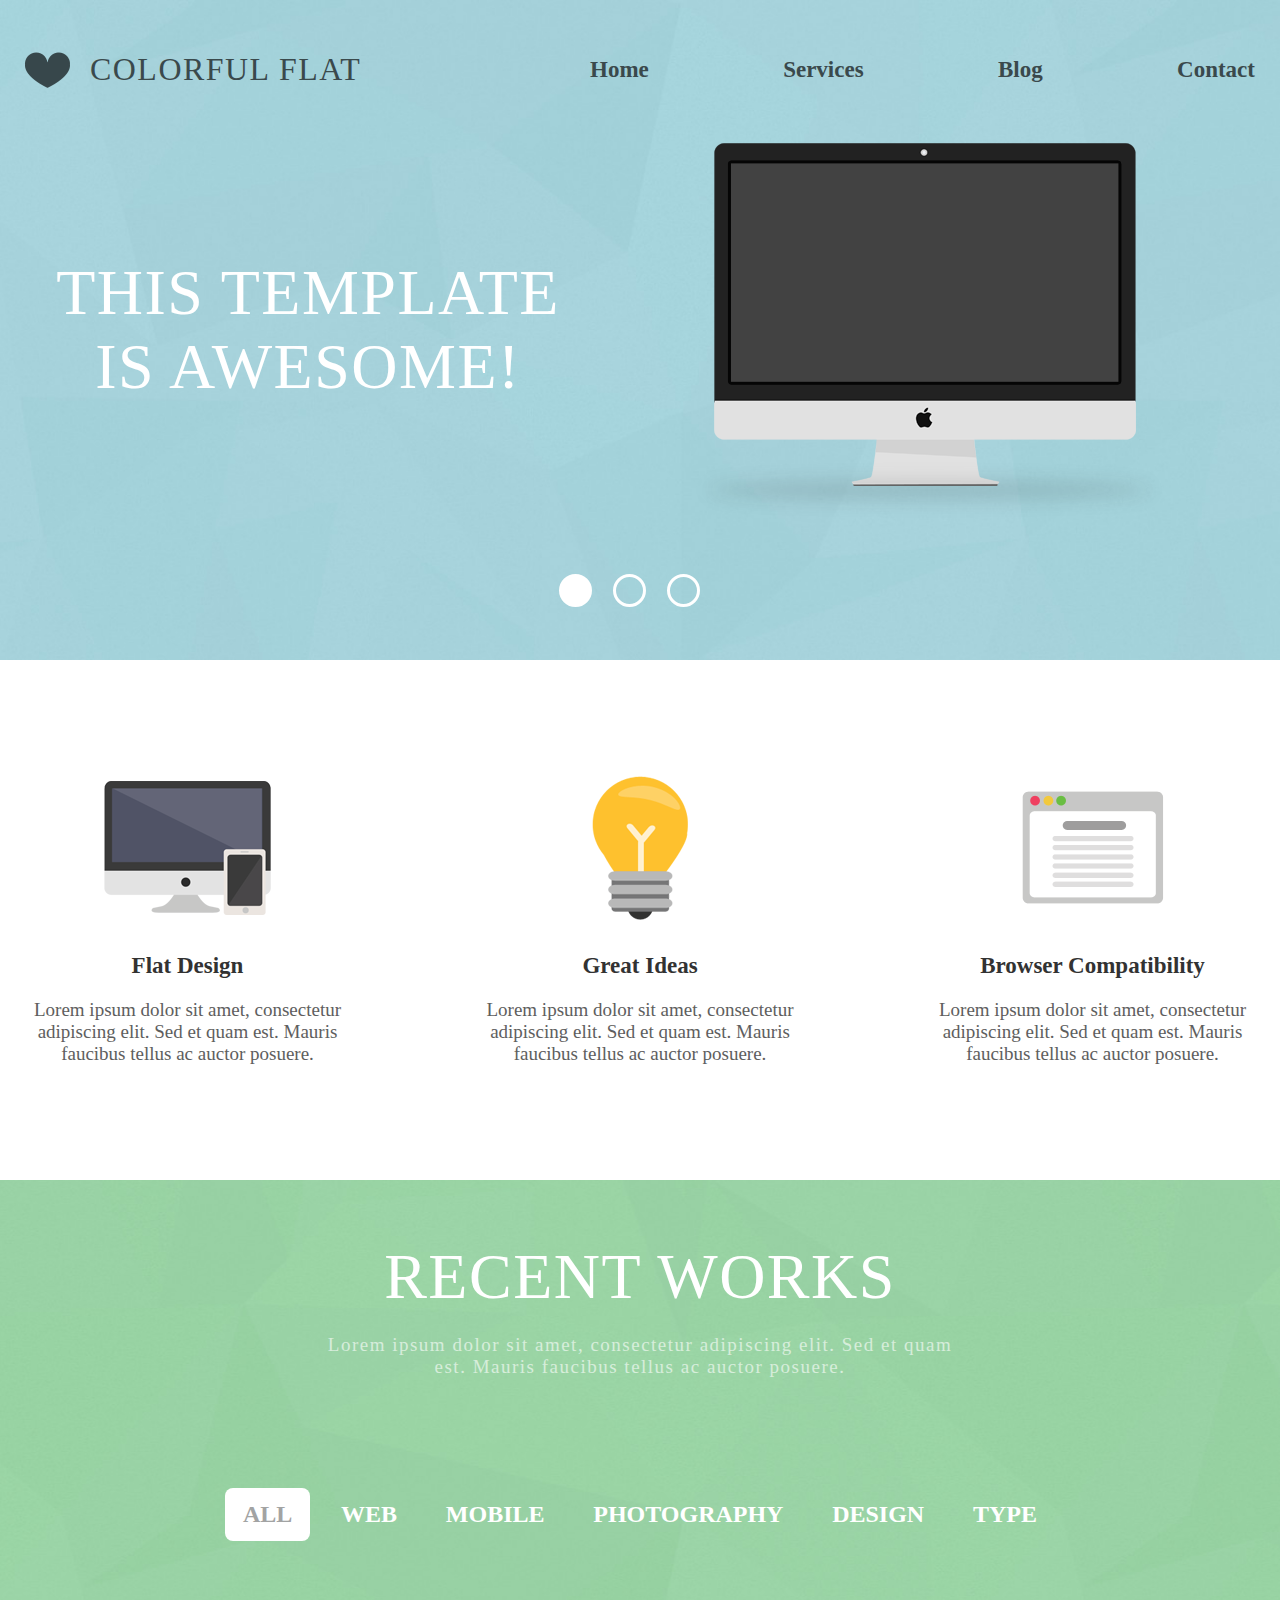
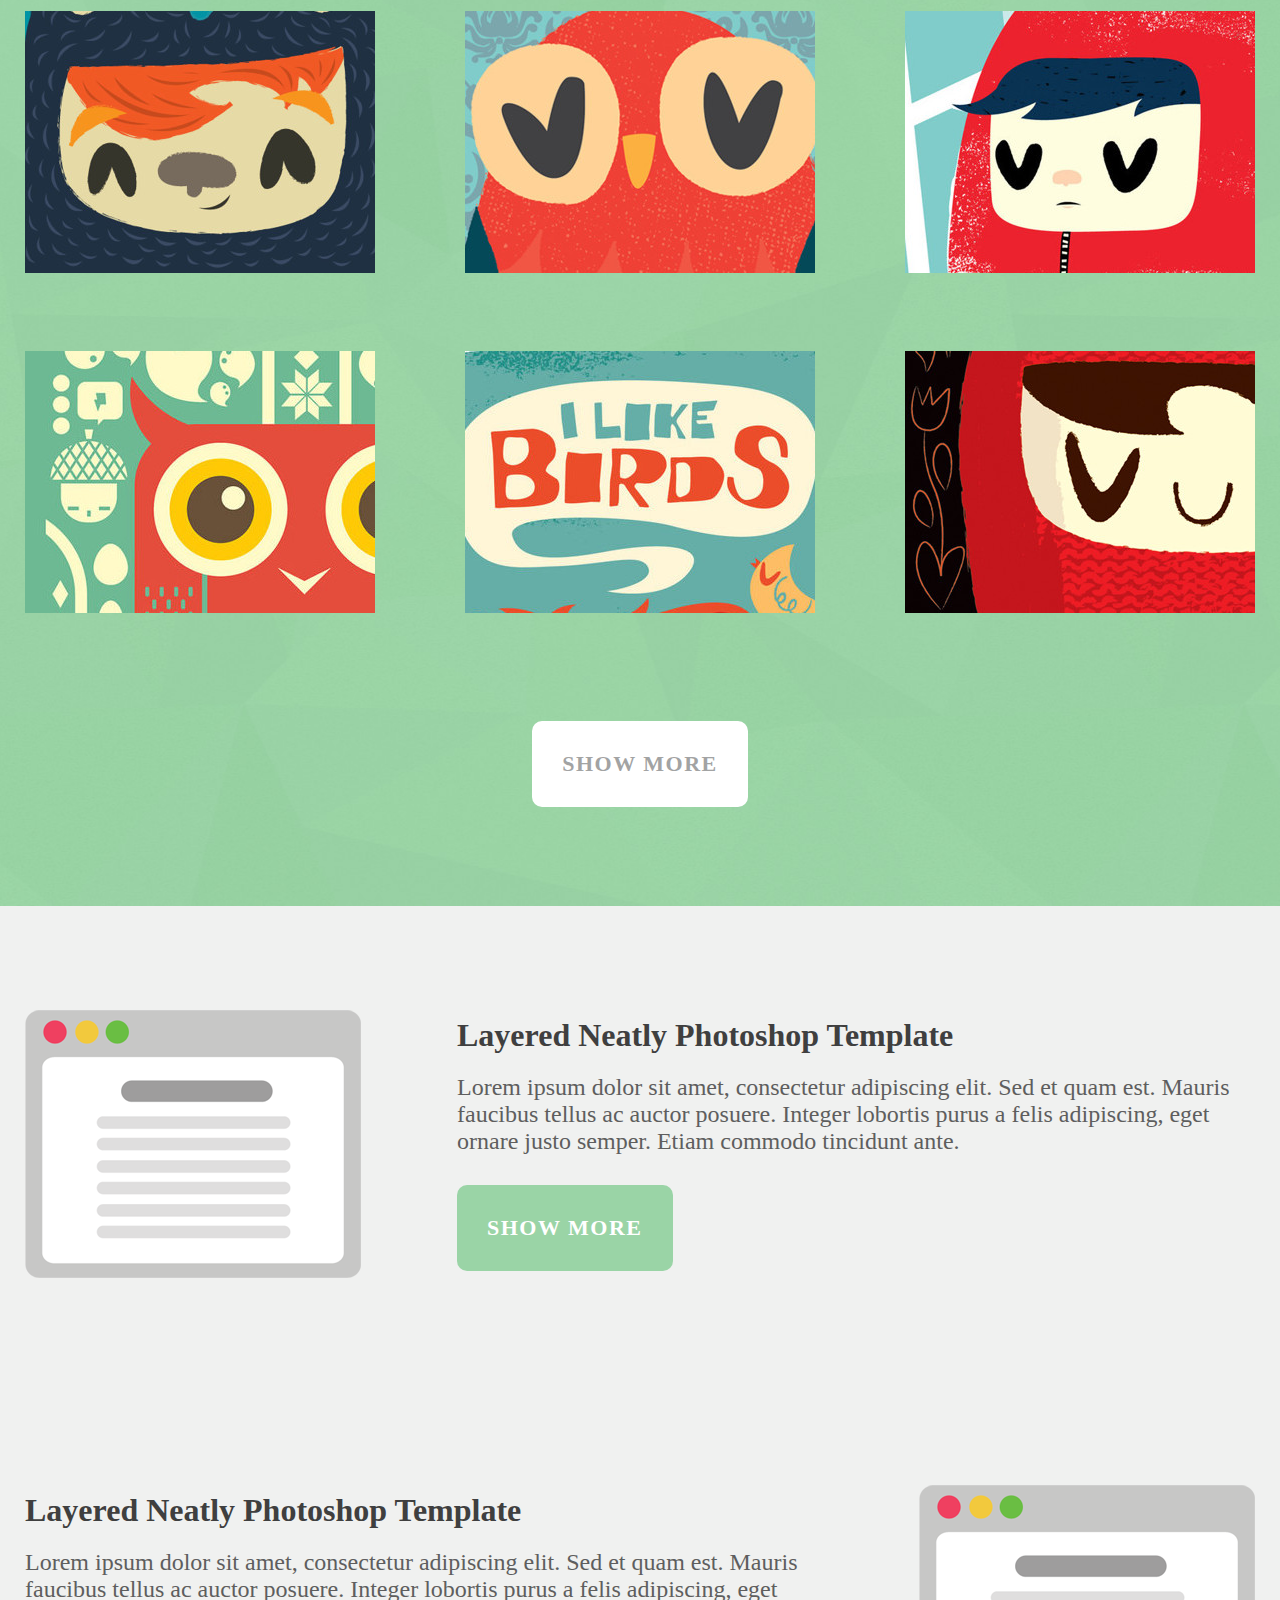
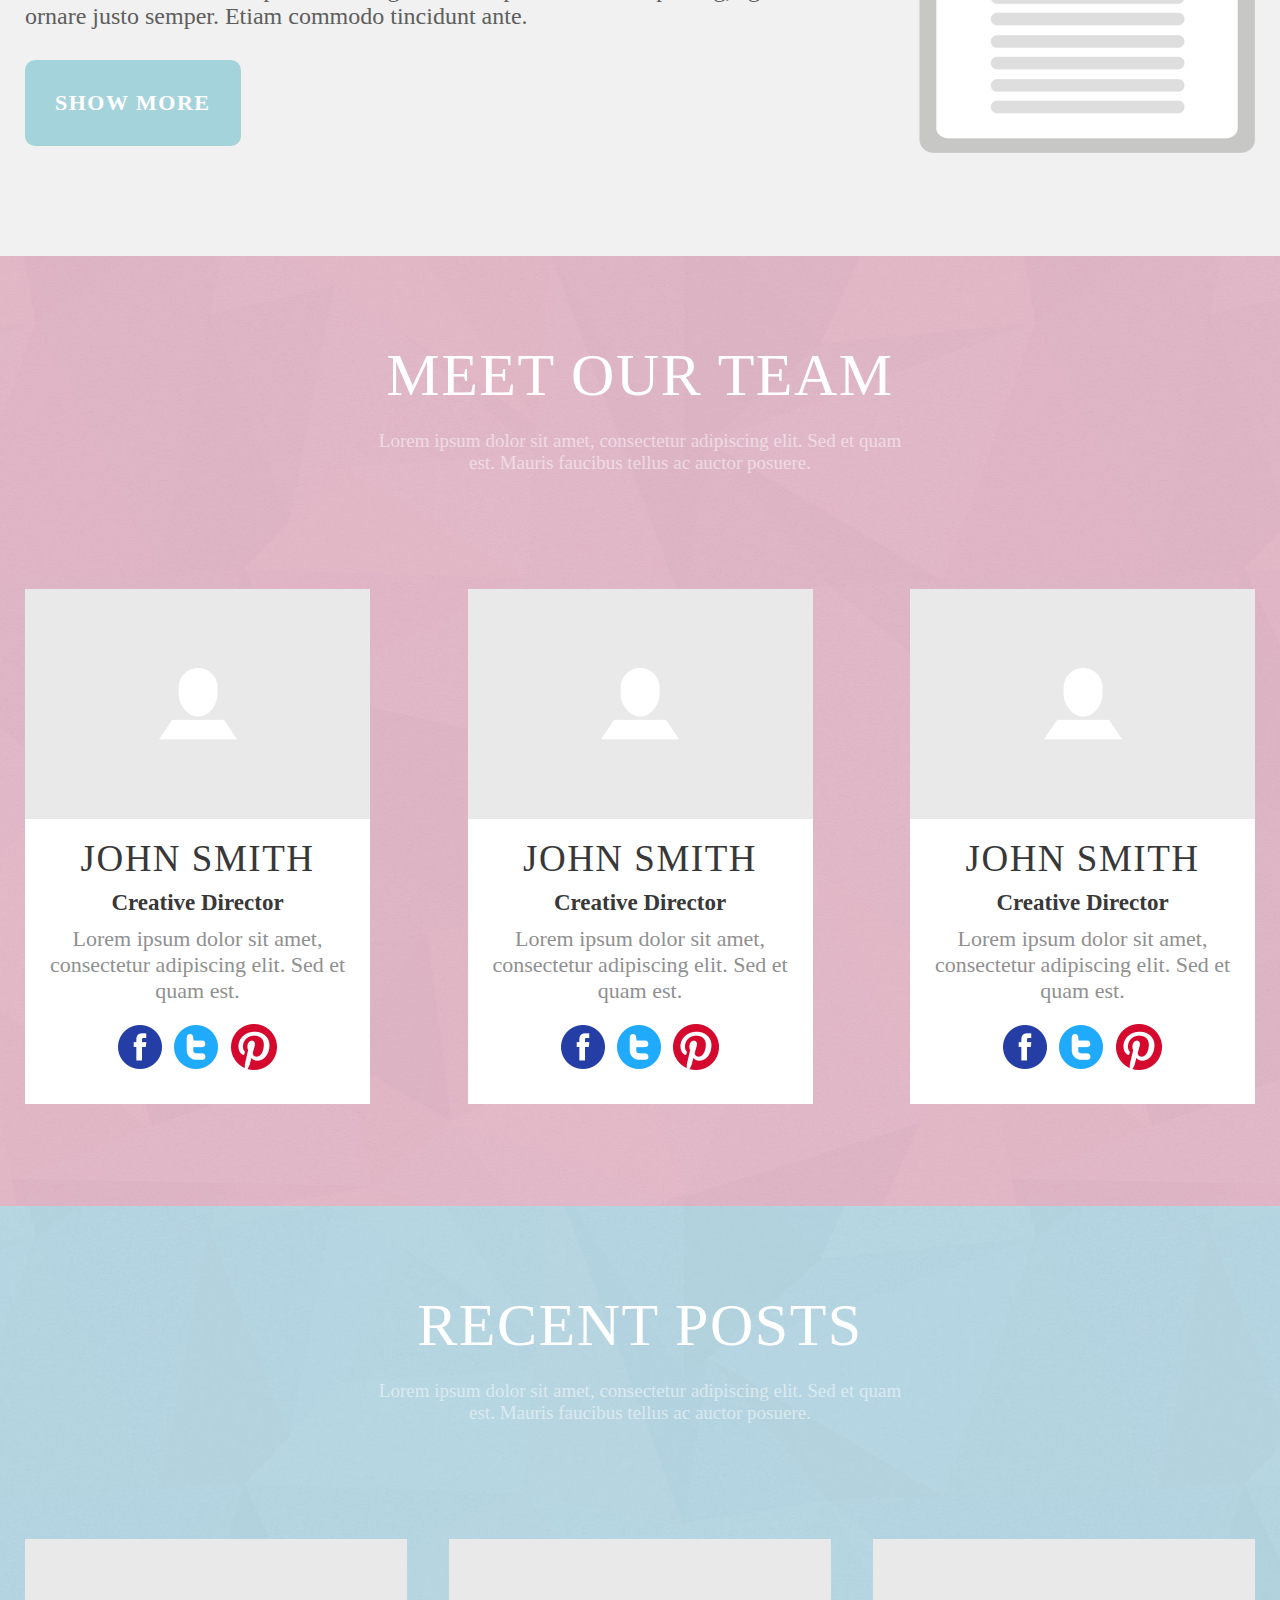
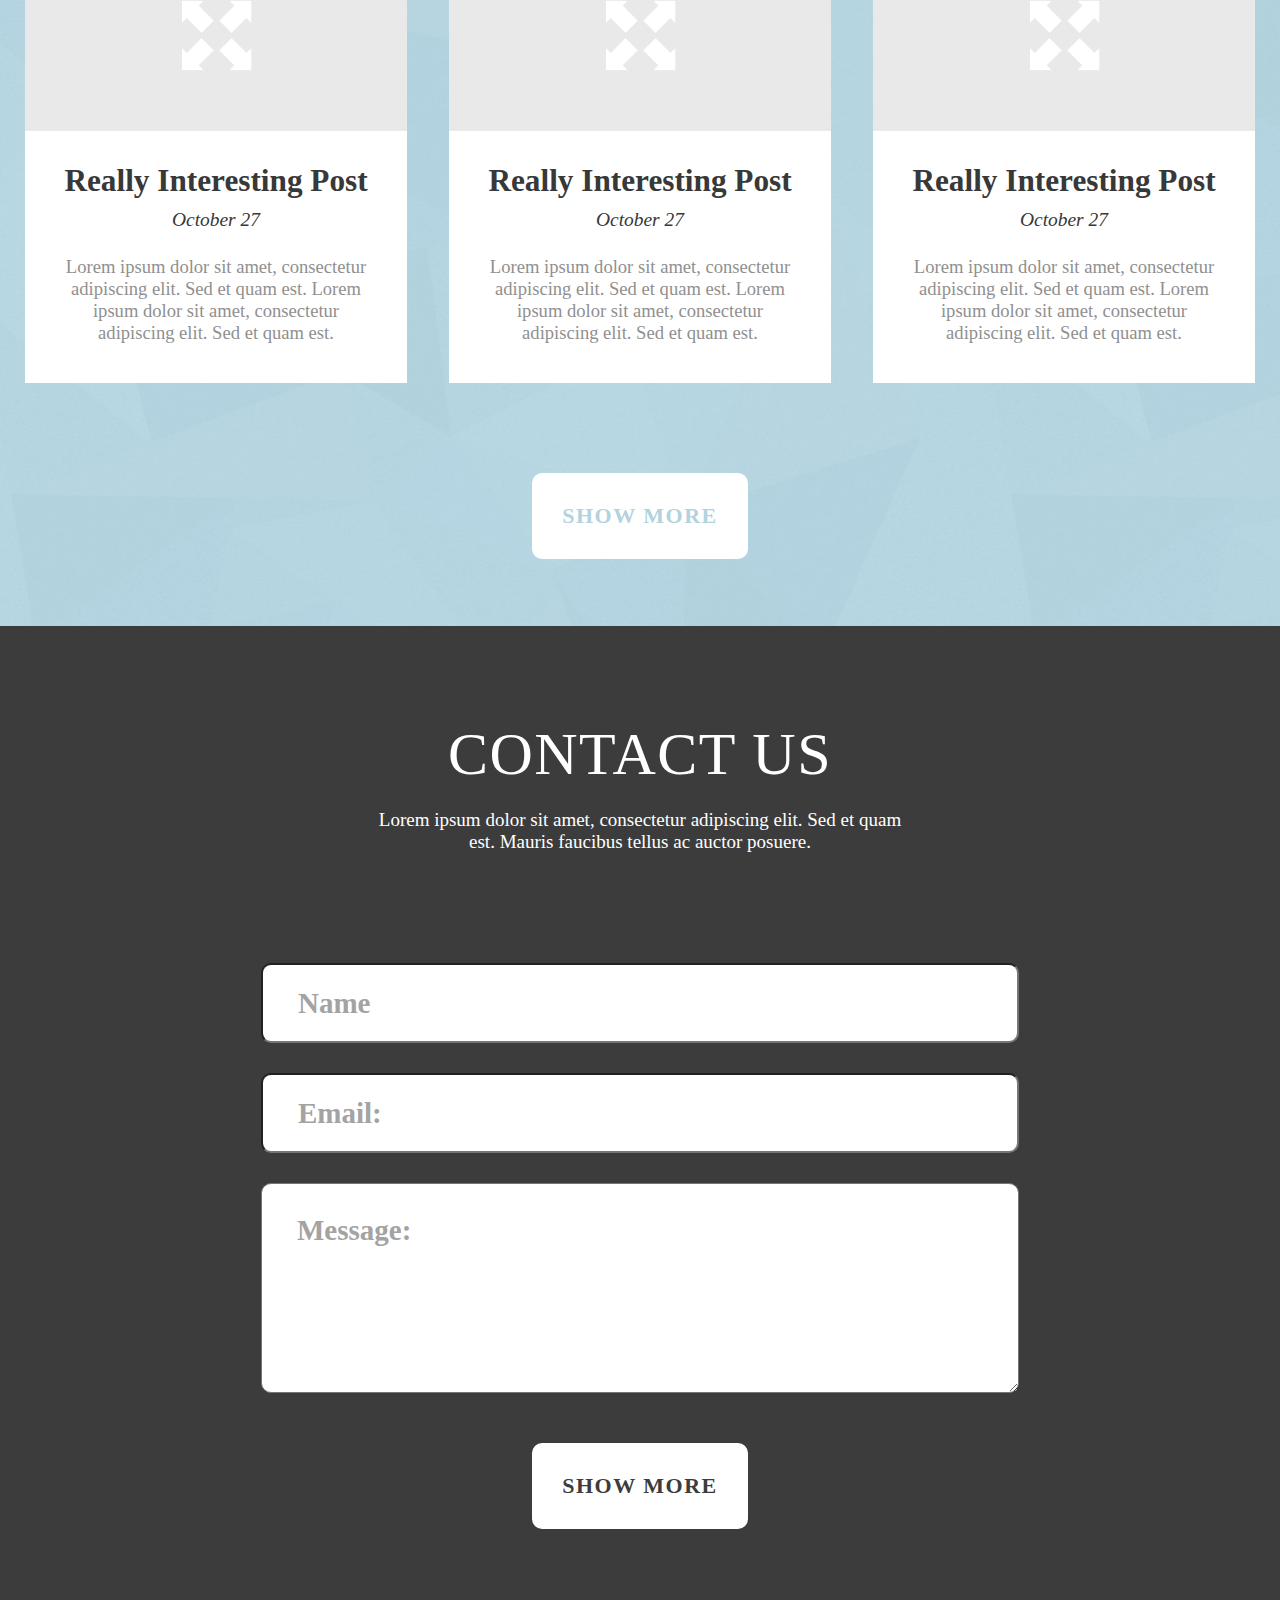
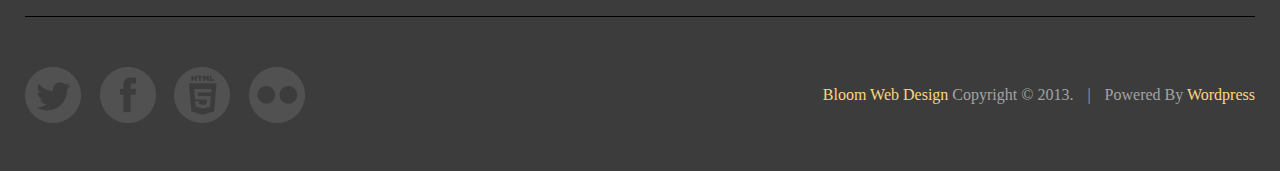
==== website/index.html @ f5ee9256 "go" ====
<!DOCTYPE html>
<html lang="en">

    <head>
        <meta charset="utf-8">
        <title>ver-2</title>
         <link rel="stylesheet" href="css/myreset2.css">
        <link rel="stylesheet" href="css/my2.css">
    </head>
    <body>
 <header class="header">
     <div class="header_conteiner">
         <div class="logo_text">
            <div class="logo">
                 <img src="img/heart.png"  alt="img">
            </div>
         <div>colorful flat</div>
            </div> 
            <nav class="main-menu">
                <ul>
                    <li><a href="#">Home</a></li>
                    <li><a href="#">Services</a></li>
                    <li><a href="#">Blog</a></li>
                    <li><a href="#">Contact</a></li>
                </ul>
            </nav>
     </div>
     <div class="header_conteiner2">
         <h1>This Template is Awesome!</h1>
         <img src="img/des_end_shadow.png"  alt="img">
         </div>
         <div class="header_conteiner3">
         <ul>
          <li class="white"></li>
          <li></li>
          <li></li>
             </ul>
        </div>  
    </header> 
    <section class="services">
      <div class="services-cont">
          <div class="services-kart">
              <div class="img-size"><img src="img/iPhone.png"  alt="img"></div>
              <h2>Flat Design</h2>
              <p>Lorem ipsum dolor sit amet, consectetur adipiscing elit. Sed et quam est. Mauris faucibus tellus ac auctor posuere. </p>
          </div>
          <div class="services-kart">
              <div class="img-size"><img src="img/Lamp.png"  alt="img"></div>
              <h2>Great Ideas</h2>
              <p>Lorem ipsum dolor sit amet, consectetur adipiscing elit. Sed et quam est. Mauris faucibus tellus ac auctor posuere. </p>
          </div> 
          <div class="services-kart">
              <div class="img-size"><img src="img/Browser.png"  alt="img"></div>
              <h2>Browser  Compatibility</h2>
              <p>Lorem ipsum dolor sit amet, consectetur adipiscing elit. Sed et quam est. Mauris faucibus tellus ac auctor posuere. </p>
          </div>

        </div>  
    </section>  
    <section class="portfolio">
        <div class="portfolio-cont">
            <h1>Recent Works</h1>
            <p>Lorem ipsum dolor sit amet, consectetur adipiscing elit. Sed et quam est. Mauris faucibus tellus ac auctor posuere. </p>
        
            <ul class="portfolio-menu">  
                <li><a class="prov" href="#">ALL</a></li>
                <li><a  href="#">WEB</a></li>
                <li><a href="#">MOBILE</a></li>
                <li><a href="#">PHOTOGRAPHY</a></li>
                <li><a href="#">DESIGN</a></li>
                <li><a href="#">TYPE</a></li>
                </ul>
            <div class="portfolio-img">
                <img src="img/Layer%202.jpg"  alt="img">
                <img src="img/Layer%204.jpg"  alt="img">
                <img src="img/Layer%203.jpg"  alt="img">
                <img src="img/Layer%205.jpg"  alt="img">
                <img src="img/Layer_7.jpg"  alt="img">
                <img src="img/Layer_6.jpg"  alt="img">
            </div>
           <a class="button" href="#">SHOW MORE</a>
        </div>
    </section> 
    <section class="information">
       <div class="information-cont">
           <div class="information-card">
                 <img src="img/Browser2.png"  alt="img">
                 <div class="information-card-content">
               <h2>Layered Neatly Photoshop Template</h2>
                <p>Lorem ipsum dolor sit amet, consectetur adipiscing elit. Sed et quam est. Mauris faucibus tellus ac auctor posuere. Integer lobortis purus a felis adipiscing, eget ornare justo semper. Etiam commodo tincidunt ante.</p>  
                     <a class="button" href="#">SHOW MORE</a>
               </div>
               
           </div>   
            <div class="information-card">
                 
                 <div class="information-card-content">
               <h2>Layered Neatly Photoshop Template</h2>
                <p>Lorem ipsum dolor sit amet, consectetur adipiscing elit. Sed et quam est. Mauris faucibus tellus ac auctor posuere. Integer lobortis purus a felis adipiscing, eget ornare justo semper. Etiam commodo tincidunt ante.</p>  
                     <a class="button blue" href="#">SHOW MORE</a>
               </div>
               <img src="img/Browser2.png"  alt="img">
           </div>  
       </div> 
    </section > 
        
        
    <section class="meet">
        <div class="meet-cont">
          <h1>MEET OUR TEAM</h1>
          <p>Lorem ipsum dolor sit amet, consectetur adipiscing elit. Sed et quam est. Mauris faucibus tellus ac auctor posuere. </p>
        <div class="meet-card-cont">
            <div class="meet-card">
                
                <div class="meet-card-img">  </div>  
                <h3>jOHN SMITH</h3>
                <h4>Creative Director</h4>
                <div class="meet-text">Lorem ipsum dolor sit amet, consectetur adipiscing elit. Sed et quam est. </div>
                <div class="meet-logo">
                <img src="img/Shape%2014.png"  alt="img">
                <img src="img/Shape%2015.png"  alt="img">
                <img src="img/Shape%2016.png"  alt="img">    
                </div>
            </div>
              <div class="meet-card">
                
                <div class="meet-card-img">  </div>  
                <h3>jOHN SMITH</h3>
                <h4>Creative Director</h4>
                <div class="meet-text">Lorem ipsum dolor sit amet, consectetur adipiscing elit. Sed et quam est. </div>
                <div class="meet-logo">
                <img src="img/Shape%2014.png"  alt="img">
                <img src="img/Shape%2015.png"  alt="img">
                <img src="img/Shape%2016.png"  alt="img">    
                </div>
            </div>
              <div class="meet-card">
                
                <div class="meet-card-img">  </div>  
                <h3>jOHN SMITH</h3>
                <h4>Creative Director</h4>
                <div class="meet-text">Lorem ipsum dolor sit amet, consectetur adipiscing elit. Sed et quam est. </div>
                <div class="meet-logo">
                <img src="img/Shape%2014.png"  alt="img">
                <img src="img/Shape%2015.png"  alt="img">
                <img src="img/Shape%2016.png"  alt="img">    
                </div>
            </div>
            
            </div>
        </div>
        
    </section>  
        
        
    <section class="blog">
    <div class="blog-cont">
        <h1>RECENT POSTS</h1>
          <p>Lorem ipsum dolor sit amet, consectetur adipiscing elit. Sed et quam est. Mauris faucibus tellus ac auctor posuere. </p>
        <div class="blog-card-cont">
          <div class="blog-card">
                
                <div class="blog-card-img">  </div>  
                <h3>Really Interesting Post</h3>
                <h4>October 27</h4>
                <div class="blog-text">Lorem ipsum dolor sit amet, consectetur adipiscing elit. Sed et quam est.  Lorem ipsum dolor sit amet, consectetur adipiscing elit. Sed et quam est. </div>
        </div>    
        <div class="blog-card">
                
                <div class="blog-card-img">  </div>  
                <h3>Really Interesting Post</h3>
                <h4>October 27</h4>
                <div class="blog-text">Lorem ipsum dolor sit amet, consectetur adipiscing elit. Sed et quam est.  Lorem ipsum dolor sit amet, consectetur adipiscing elit. Sed et quam est. </div>
        </div>  
            
            <div class="blog-card">
                
                <div class="blog-card-img">  </div>  
                <h3>Really Interesting Post</h3>
                <h4>October 27</h4>
                <div class="blog-text">Lorem ipsum dolor sit amet, consectetur adipiscing elit. Sed et quam est.  Lorem ipsum dolor sit amet, consectetur adipiscing elit. Sed et quam est. </div>
        </div>  
            
            
    </div>  
        <a class="button blog-button" href="#">SHOW MORE</a>
        </div>  
        
        </section>  
        
        
        <section class="contact">
            <div class="contact-cont">
                <h1>Contact us</h1>
          <p>Lorem ipsum dolor sit amet, consectetur adipiscing elit. Sed et quam est. Mauris faucibus tellus ac auctor posuere. </p>
            <form action="#" method="post">
             <input type="text" value="Name" name="22">
             <input type="text" value="Email:" name="33">  
            <textarea name="44" rows="5">Message:</textarea>    
                </form>
             <a class="button contact-button" href="#">SHOW MORE</a>    
            </div>
        
        </section>
       <footer>
       <div class="footer-cont">
        <div class="footer-social">
                <img src="img/Shape%2022.png"  alt="img">
                <img src="img/Shape%2023.png"  alt="img">
                <img src="img/Shape%2024.png"  alt="img"> 
                <img src="img/Shape%2025.png"  alt="img">  
           
           </div>   
         <div class="footer-copiring">
             Bloom Web Design <span class="span1">Copyright © 2013. <span class="span2">  |  </span>  Powered By</span> Wordpress 
           </div>   
       </div>
        </footer>
    </body>
</html>
---- website/css/myreset2.css ----
body,div,dl,dt,dd,ul,ol,li,h1,h2,h3,h4,h5,h6,pre,form,fieldset,input,textarea,p,blockquote,th,td { 
	padding: 0;
	margin: 0;
	}
table {
	border-collapse: collapse;
	border-spacing: 0;
	}
fieldset,img { 
	border: 0;
	}
address,caption,cite,code,dfn,em,strong,th,var {
	font-weight: normal;
	font-style: normal;
	}
ol,ul {
	list-style: none;
	}
caption,th {
	text-align: left;
	}
h1,h2,h3,h4,h5,h6 {
	font-weight: normal;
	font-size: 100%;
	}
q:before,q:after {
	content:'';
	}
abbr,acronym { border: 0;
	}
a, ins {
	text-decoration: none;
	}
---- website/css/my2.css ----
body,html { 
min-width: 1230px;    
font-family: "Myriad Pro";
font-weight: bold;    
}

.header{
height: 660px;
background-color: aqua;  
background-image: url("../img/BG_1.jpg");
background-repeat: no-repeat;
background-position: center;
background-size: cover;    
}

.header_conteiner{
margin: auto;    
width:1230px;
height: 140px;
display: flex;
justify-content:space-between; 
align-items: center;    
    
}

.header_conteiner ul{
width: 665px;    
display: flex;
justify-content:space-between; 
align-items: center;       
}
.logo{
display: flex;
justify-content:center; 
align-items: center; 
margin-right: 20px;    
    
}

.logo_text{
display: flex;
justify-content:space-between; 
align-items: center;   
font-family: "Carton slab"; 
font-weight:normal;
text-transform: uppercase;
font-size: 31.94px;
color:#3a494c;  
letter-spacing: 1.5px;    
}

/*.main-menu li{
display: flex;
justify-content:center; 
align-items: center;       
}*/

.main-menu li a{ 
font-size: 23px;
line-height: 40px;
color:#3a494c; 
transition: all 0.5s;    
}

.main-menu li a:hover{
display: block;     
border-radius: 10px;
background-color: rgb( 58, 73, 76 );
color:#a8d5dd; 
padding: 5px 15px;    
   
}
.header_conteiner2{
width: 1230px;    
height: 380px; 
margin: auto;    
display: flex;
justify-content:flex-start; 
align-items: center;     
}

h1{
display: block;
width: 566px;    
font-family: "Carton slab"; 
font-weight:normal;
text-transform: uppercase;
text-align: center;    
font-size: 64px;
color:white;  
letter-spacing: 1.5px;     
margin-right: 105px;    
}
.header_conteiner3{
width: 1230px;    
height: 140px; 
margin: auto;    
display: flex;
justify-content:center; 
align-items: center;     
}

.header_conteiner3 ul{
display: flex;
justify-content:center; 
align-items: center;         
}

.header_conteiner3 ul li{
border-style: solid;
border-width: 3px;
border-color: rgb( 255, 255, 255 );
border-radius: 50%;
width: 27px;
height: 27px;
margin-right: 21px;    
}

.white{
background-color: white;
}
/*2*/

.services{
height: 520px;
background-color: white;
}
.services-cont{
width: 1230px;    
height: 520px; 
margin: auto;    
display: flex;
justify-content:space-between; 
align-items: center;     
}    

.services-kart{
width: 325px;    
display: flex;
flex-direction: column;    
justify-content:center; 
align-items: center;           
}

.services-kart h2{
display: block;
font-size: 23px;
font-weight: bold;
margin-top: 33px;
color: #323232;    
}

p{
display: block;
font-size: 19px;
font-weight: normal;
margin-top: 20px;
color: #5e5e5e;
text-align: center;    
}

.img-size{
height: 145px; 
display: flex;  
justify-content:center; 
align-items: center;         
}

/*3*/

.portfolio {
height: 1326px;
background-image: url("../img/bg3.jpg");
background-repeat: no-repeat;
background-position: center;
background-size: cover;        
}

.portfolio-cont{
width: 1230px;    
height: 1326px; 
margin: auto;    
display: flex;
flex-direction: column;    
justify-content:flex-start; 
align-items: center;     
}    

.portfolio-cont h1{
 margin-right: 0;
margin-top: 60px;    
}

.portfolio-cont p{
width: 650px;
color: white;
letter-spacing: 1.5px;
opacity: 0.6;    
}
.portfolio-menu{
width: 830px;    
display: flex;
justify-content:space-between; 
align-items: center;  
margin-top: 110px;    
}

.portfolio-menu a{
display: block;
padding: 10px 15px;    
font-weight:bold; 
font-size: 24px;
 color: white;
border-radius: 8px; 
transition: all 0.4s;  
border: 3px solid transparent;   

}

.portfolio-menu a:hover{
border: 3px solid white;
}

.portfolio-menu .prov{
background-color: white;
color:#a2a3a3; 
    
}

.portfolio-img{
 display: flex;
justify-content:space-between; 
flex-wrap: wrap;  
margin-top: 70px;    
}

.portfolio-img img{
margin-bottom: 78px;    
}

.button{
font-size: 22px;
letter-spacing:1.5px;    
display: inline-block;
padding: 30px 30px;    
border-radius: 10px;
background-color: rgb( 255, 255, 255 );   
color: #a2a3a3;  
margin-top:  30px;    
}

/*Information*/

.information{
min-height: 950px;
background-color: #f0f1f0;    
}

.information-cont{
 width: 1230px;    
min-height: 950px; 
margin: auto;    
display: flex;
flex-direction: column;    
justify-content:space-around;    
    
}
.information-card{
 display: flex;
flex-direction: row;    
justify-content:space-between;  
align-items: center;    
}

.information-card-content{
width: 798px;    
    
}

.information-card-content h2{
font-size: 32px;
font-weight: bold;
color: #3f3f3f;    
}

.information-card-content p{
font-size: 24px;    
text-align: left;    
}

.information-card-content .button{
background-color: #9ad4a6;
color: white;
}

.information-card-content .blue{
background-color: #a5d3db;
color: white;   
}

/* meet*/

.meet {
height: 950px;
background-image: url("../img/pink_bg.jpg");
background-repeat: no-repeat;
background-position: center;
background-size: cover;        
}

.meet-cont {
 width: 1230px;    
height: 950px; 
margin: auto;    
display: flex;
flex-direction: column;    
justify-content:flex-start;
align-items: center;    
    
}   
    
.meet-cont h1{
margin-right: 0px;
width: auto;
font-size: 60px;
margin-top: 85px;    
}

.meet-cont p{
width: 550px; 
color:white;
opacity:  0.5;   
    
}

.meet-card-cont{
width: 1230px;    
 display: flex;
flex-direction: row;    
justify-content:space-between;  
margin-top: 115px;    
    
}
.meet-card{
height: 515px;
width: 345px;
background-color: white;
display: flex;
flex-direction: column;    
justify-content:flex-start;   
align-items: center;    
    
}

.meet-card-img {
  background-color: rgb( 233, 233, 233 );
 
 width: 345px;
  height: 230px;
 background-image: url("../img/Shape%2017.png");
background-repeat: no-repeat;
background-position: center;
  
}

.meet-card h3{
 font-family: "Carton slab"; 
font-weight:normal;
text-transform: uppercase;
font-size: 37px;
color:#383838;  
letter-spacing: 1.5px;  
margin-top: 18px;    
}

.meet-card h4{
 font-size: 23px;   
 font-weight:bold;
color:#383838;   
margin-top: 10px;    
}

.meet-text{
font-size: 22px;
font-weight:normal;
color: #909090;
text-align: center;
margin-top: 10px;    
    }

.meet-logo{
width: 171px;    
display: flex;
flex-direction: row;    
justify-content:space-around;   
align-items: center;  
margin-top: 20px;    
}


/*Blog*/

.blog{
height: 1020px;
background-image: url("../img/bg333.jpg");
background-repeat: no-repeat;
background-position: center;
background-size: cover;           
}

.blog-cont {
 width: 1230px;    
height: 950px; 
margin: auto;    
display: flex;
flex-direction: column;    
justify-content:flex-start;
align-items: center;    
    
}  

.blog-cont h1{
margin-right: 0px;
width: auto;
font-size: 60px;
margin-top: 85px;    
}

.blog-cont p{
width: 550px; 
color:white;
opacity:  0.5;   
    
}

.blog-card-cont{
width: 1230px;    
 display: flex;
flex-direction: row;    
justify-content:space-between;  
margin-top: 115px;    
    
}

.blog-card{
height: 444px;
width: 382px;
background-color: white;
display: flex;
flex-direction: column;    
justify-content:flex-start;   
align-items: center;    
    
}

.blog-card-img {
background-color: rgb( 233, 233, 233 );
width: 382px;
height: 192px;
background-image: url("../img/Shape%2018.png");
background-repeat: no-repeat;
background-position: center;
  
}

.blog-card h3{
 
font-size: 31.26px;
color:#383838;  
  
margin-top: 32px;
font-weight: bold;
}

.blog-card h4{
 font-size: 19.43px;   
font-style: italic;
color:#383838;   
margin-top: 10px;    
}

.blog-text{
font-size: 18.59px;
font-weight:lighter;
color: #909090;
text-align: center;
margin-top: 25px;  
width: 320px;    
    }

.blog-button{
margin-top: 90px;
color:#b2d3de;    
}

/*Contact*/

.contact{
height: 990px;
background-color: #3c3c3c;           
}

.contact-cont{
 width: 1230px;    
height: 990px; 
margin: auto;    
display: flex;
flex-direction: column;    
justify-content:flex-start;
align-items: center;          
}

.contact-cont h1{
margin-right: 0px;
width: auto;
font-size: 60px;
margin-top: 94px;    
}

.contact-cont p{
width: 550px; 
color:white; 
    
}
form{
display: flex;
flex-direction: column;    
justify-content:flex-start;
align-items: center;
padding-top: 110px;    
}

input{
border-radius: 10px;
background-color: rgb( 255, 255, 255 );
  width: 758px;
  height: 80px;   
margin-bottom: 30px;    
}

input,
textarea {
color: #a3a3a3; 
font-size: 29px;  
font-family: "Myriad Pro";
font-weight: 600;   
padding-left: 35px;   
box-sizing: border-box;     
    
}
textarea {
border-radius: 10px;
background-color: rgb( 255, 255, 255 );
width: 758px;
height: 210px;
padding-top: 30px;
box-sizing: border-box;      
}

.contact-button{
color: #3c3c3c;
margin-top: 50px;    
}

/*Footer*/
footer{
height: 155px;
background-color: #3c3c3c;      
}

.footer-cont{
 width: 1230px;    
height: 155px; 
margin: auto;    
display: flex;
flex-direction:row;    
justify-content:space-between;
align-items: center;  
border-top: 1px solid black;    
}

.footer-social{
 width: 280px;
 display: flex;
flex-direction:row;    
justify-content:space-between;
align-items: center;         
    
}

.footer-copiring{
color: #fed57e; 
font-weight: normal;
}

.footer-copiring .span1{
    color:#a2a3a3;
}

.footer-copiring .span2{
margin-right: 10px;
margin-left: 10px;    
}
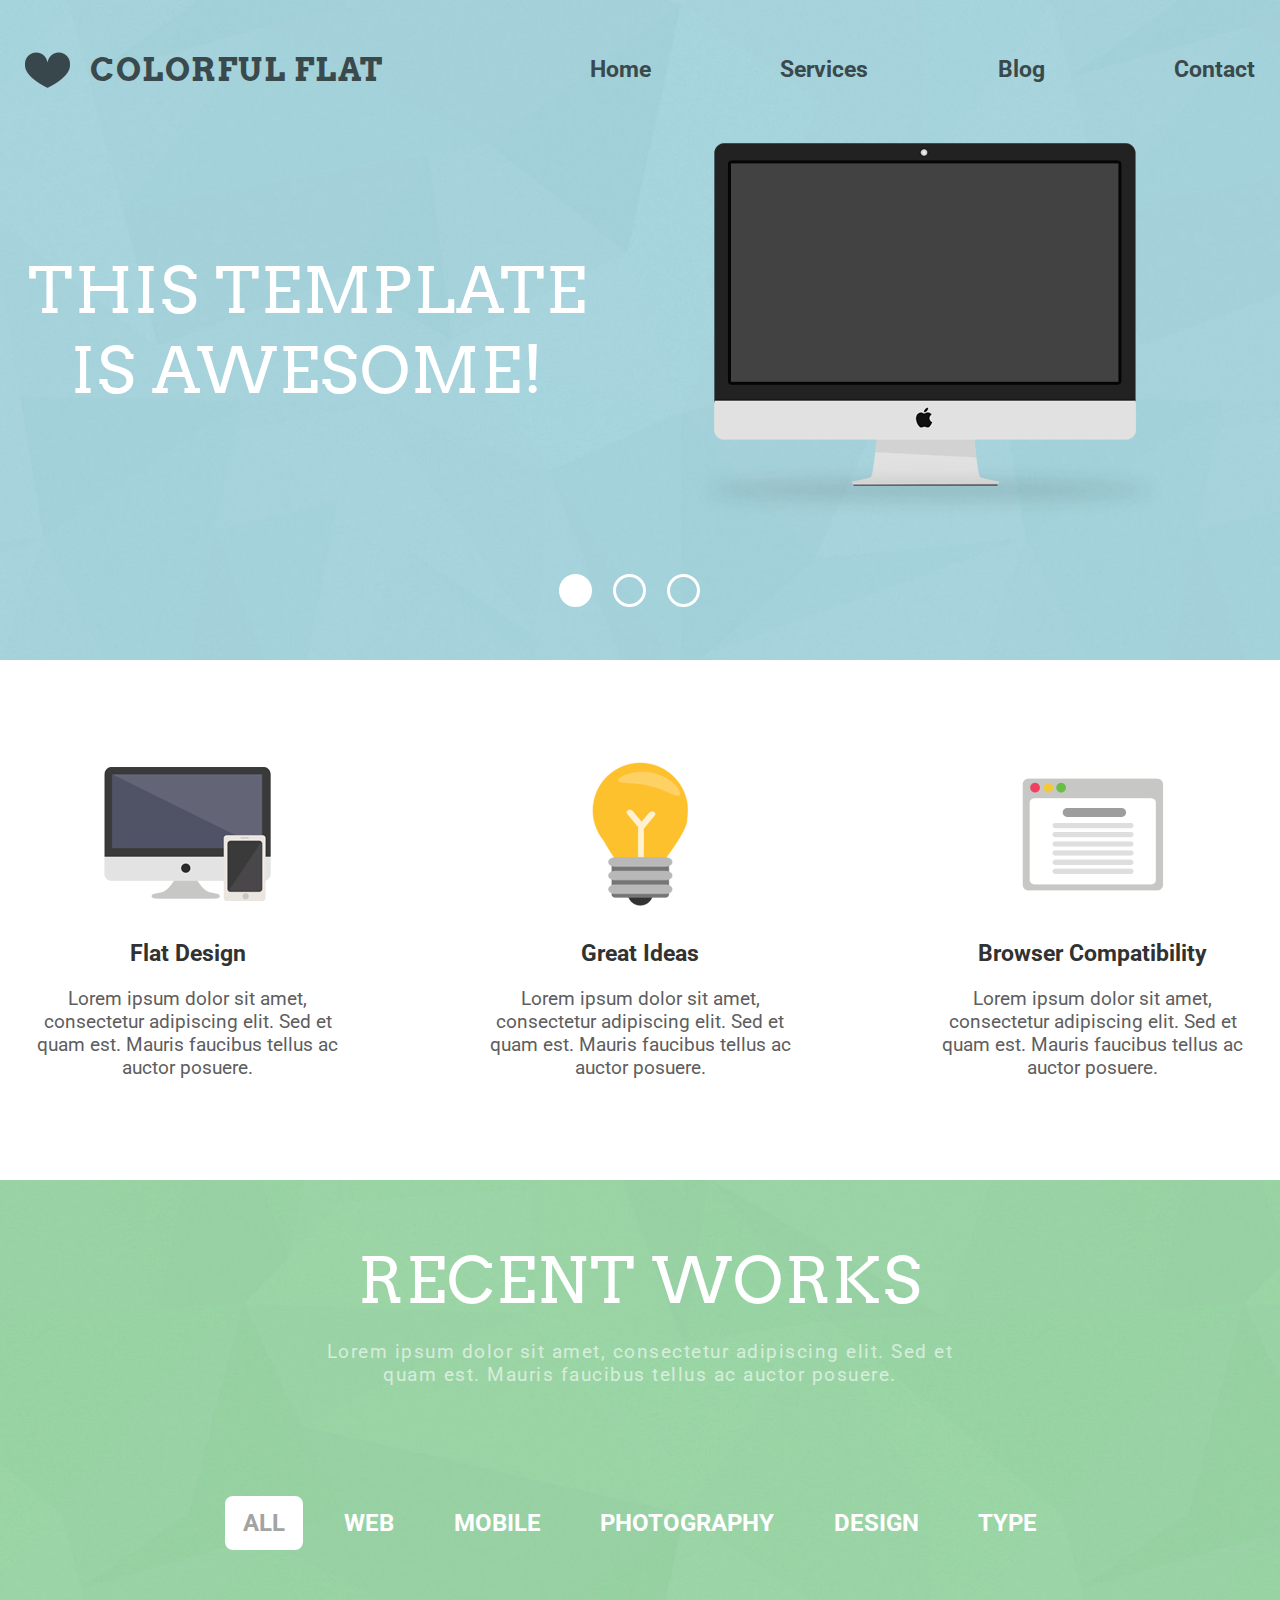
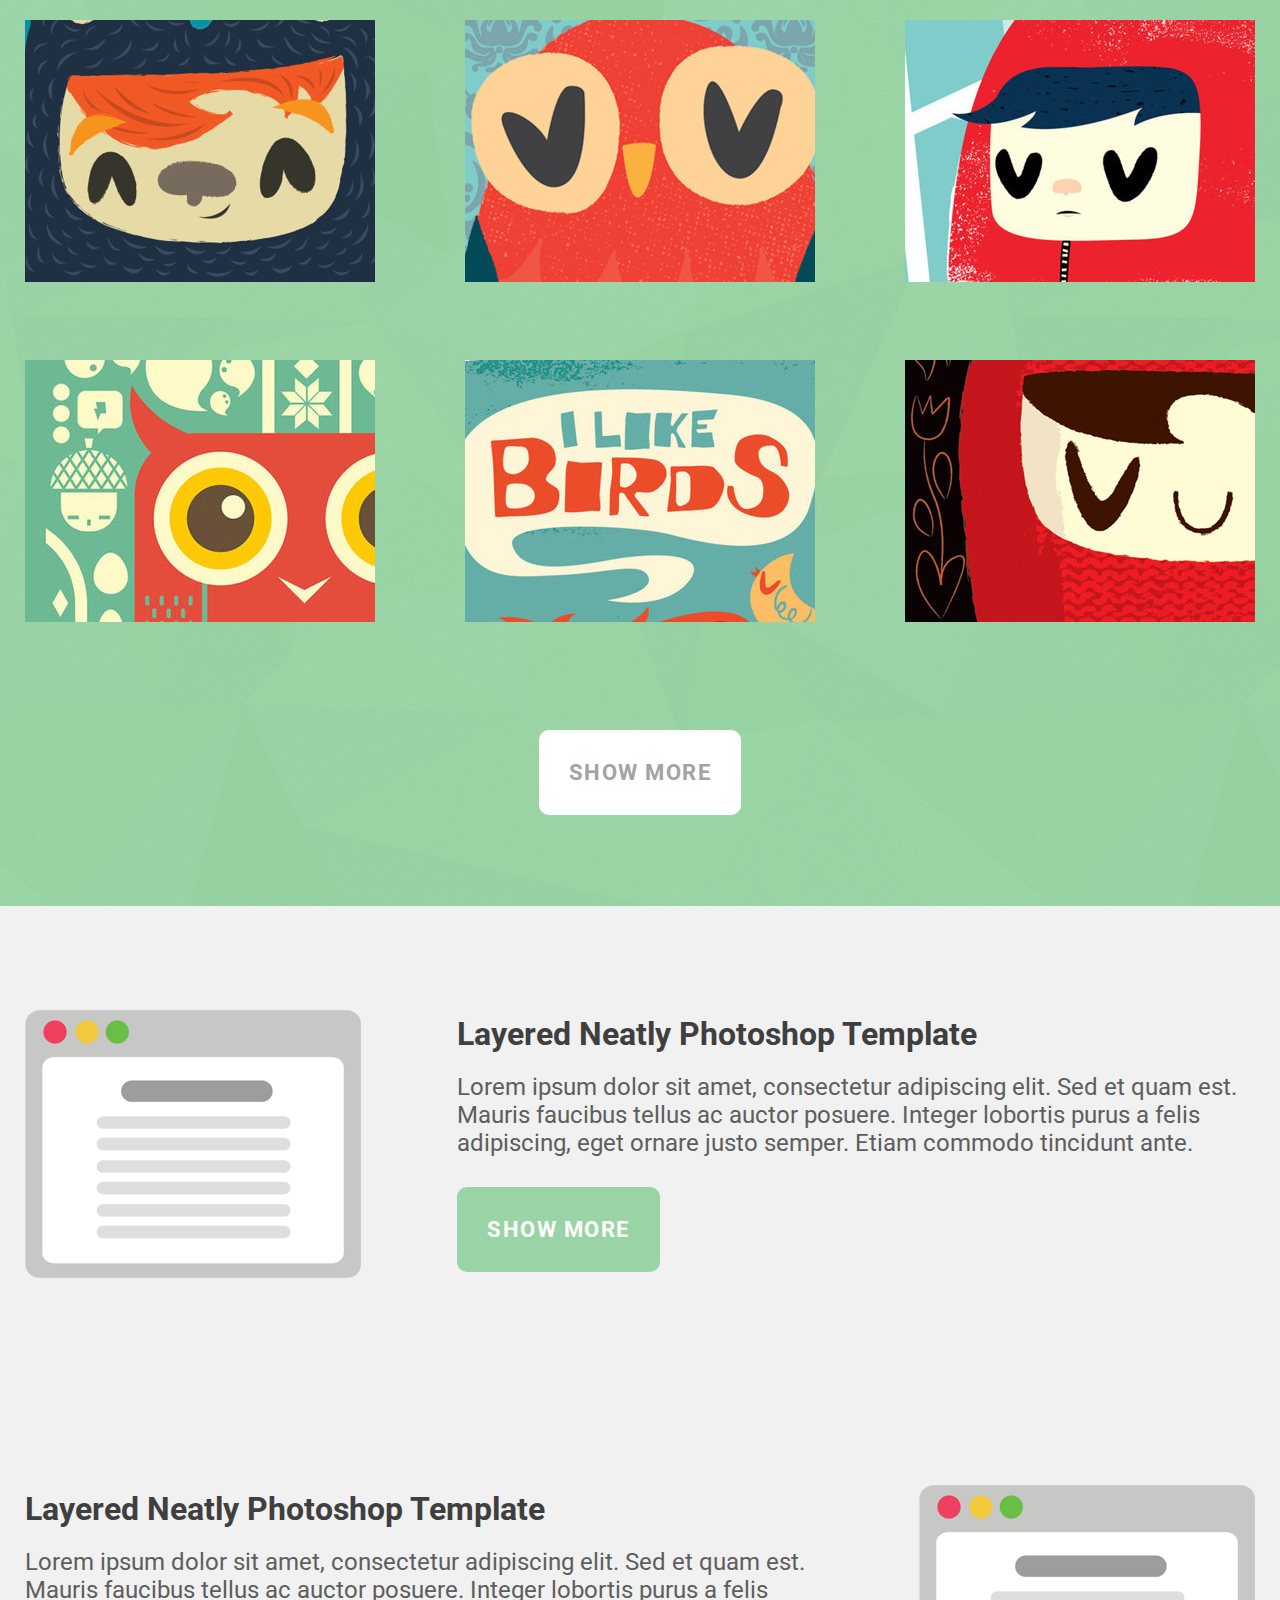
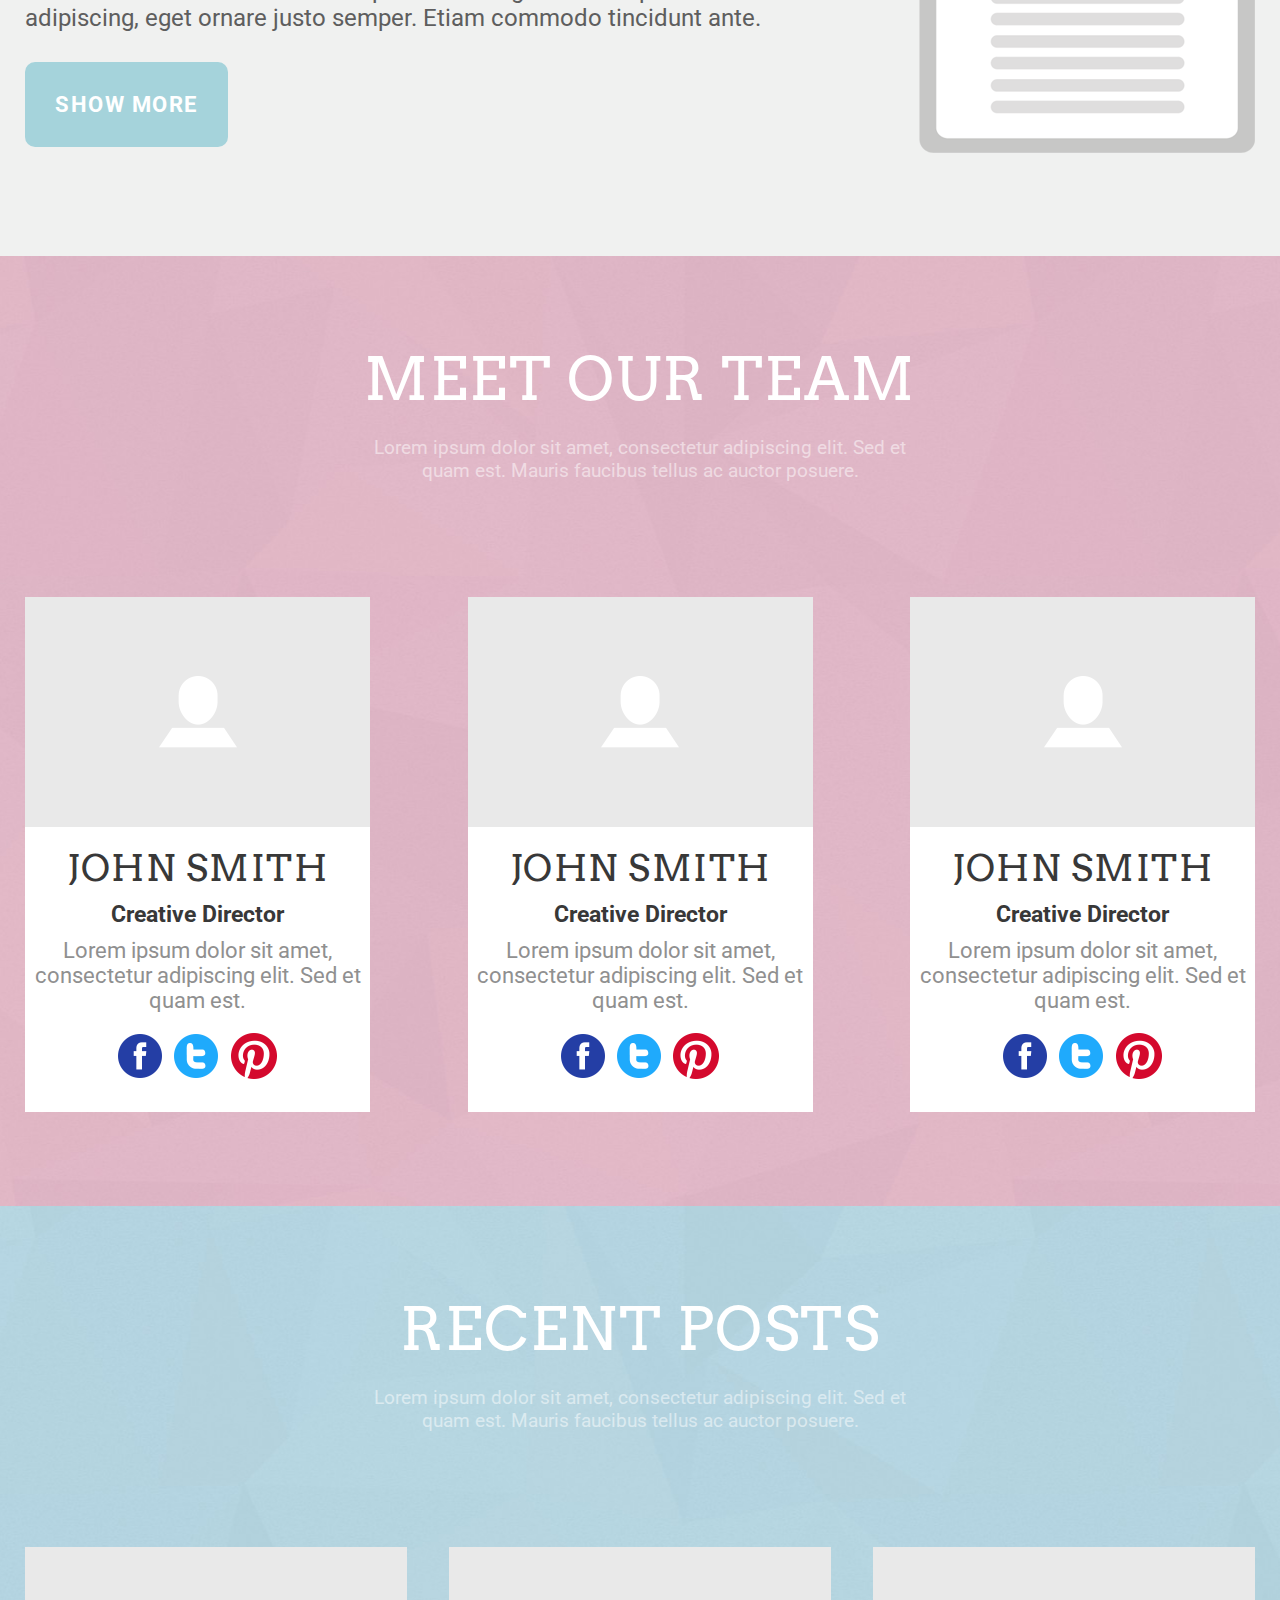
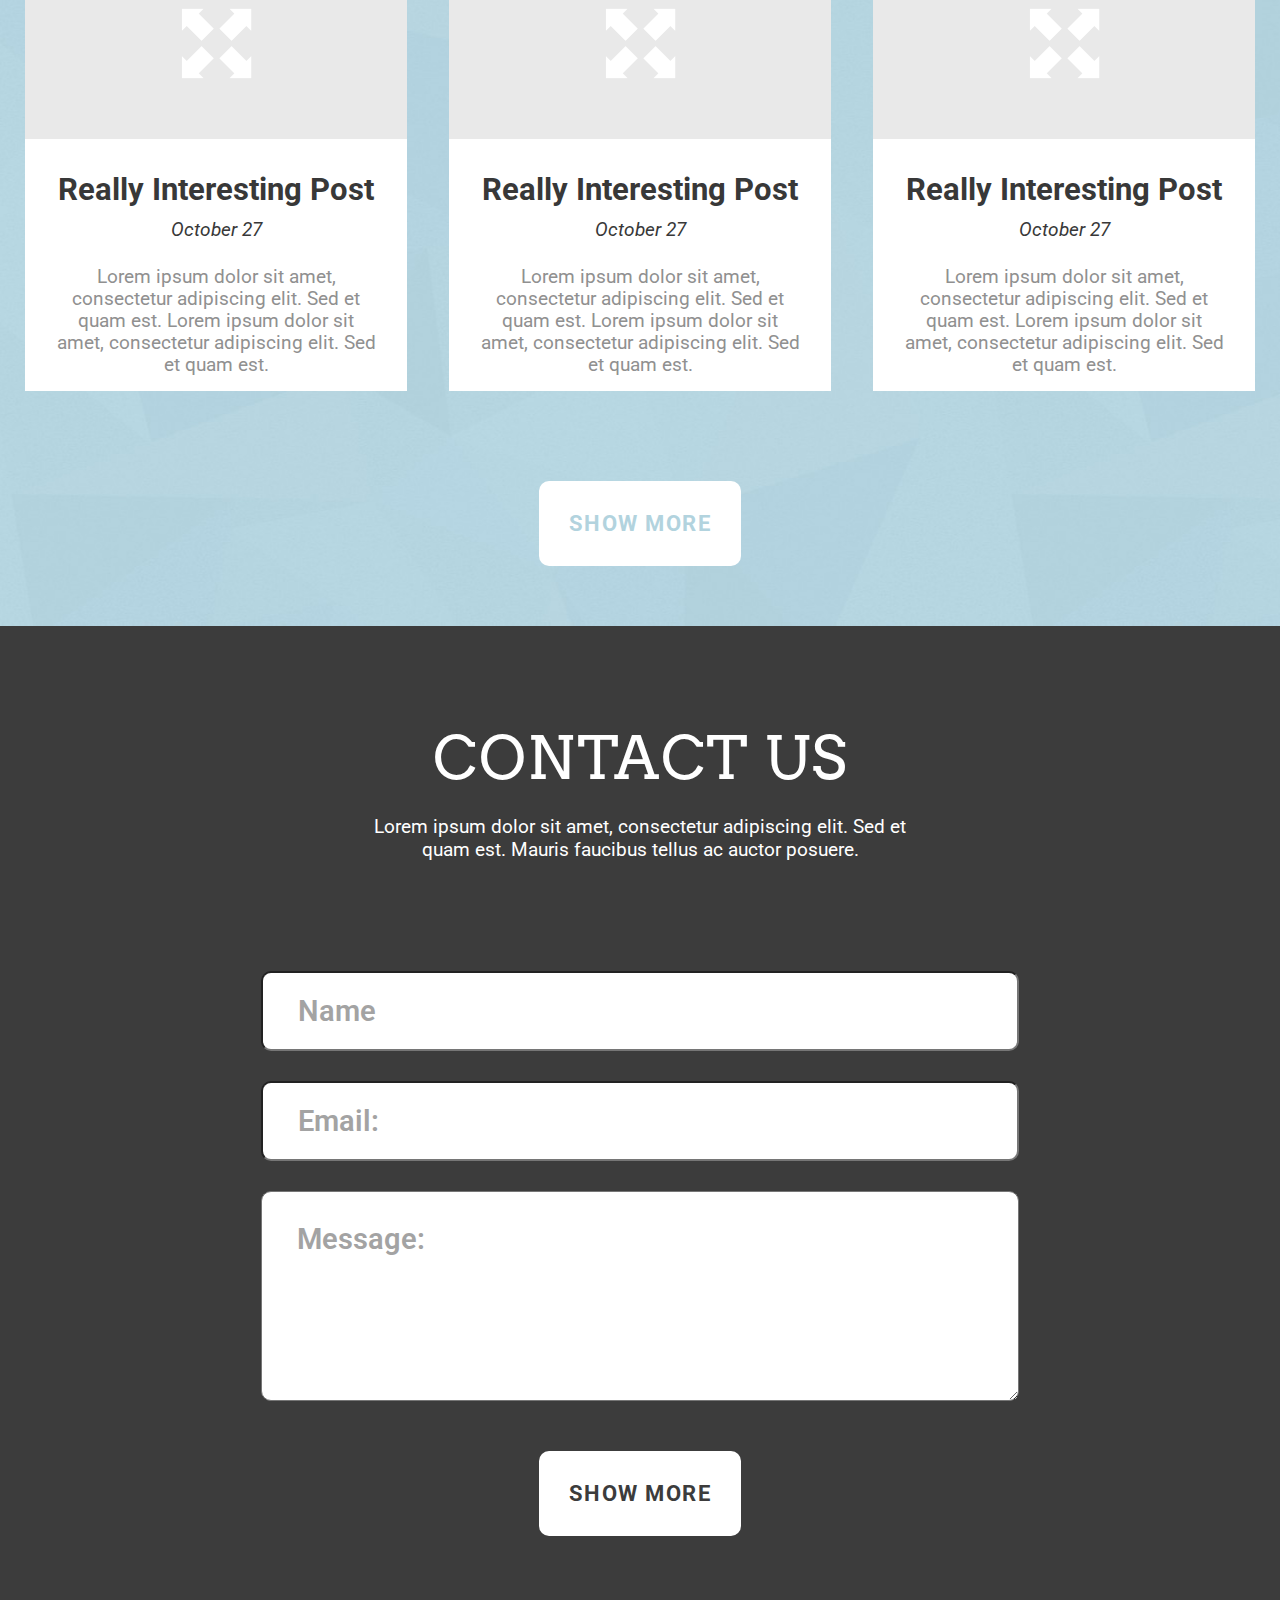
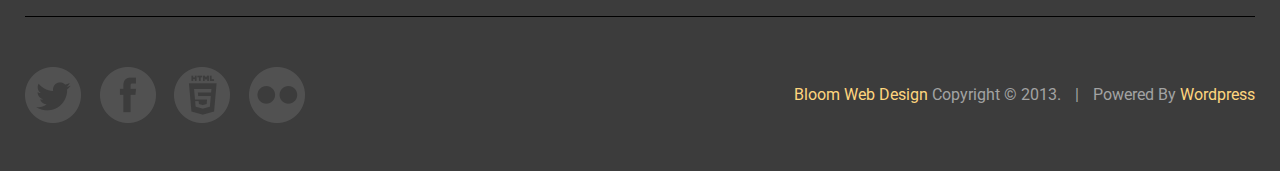
==== commit 5f8a110b: "da" ====
--- a/website/index.html
+++ b/website/index.html
@@ -4,6 +4,7 @@
     <head>
         <meta charset="utf-8">
         <title>ver-2</title>
+        <link href="https://fonts.googleapis.com/css?family=Arvo:400,400i,700,700i|Roboto:400,400i,900" rel="stylesheet">
          <link rel="stylesheet" href="css/myreset2.css">
         <link rel="stylesheet" href="css/my2.css">
     </head>
--- a/website/css/my2.css
+++ b/website/css/my2.css
@@ -1,6 +1,6 @@
 body,html { 
 min-width: 1230px;    
-font-family: "Myriad Pro";
+font-family: 'Roboto', sans-serif;
 font-weight: bold;    
 }
 
@@ -41,8 +41,8 @@
 display: flex;
 justify-content:space-between; 
 align-items: center;   
-font-family: "Carton slab"; 
-font-weight:normal;
+font-family: 'Arvo', serif; 
+font-weight: bold;
 text-transform: uppercase;
 font-size: 31.94px;
 color:#3a494c;  
@@ -82,7 +82,7 @@
 h1{
 display: block;
 width: 566px;    
-font-family: "Carton slab"; 
+font-family: 'Arvo', serif; 
 font-weight:normal;
 text-transform: uppercase;
 text-align: center;    
@@ -152,6 +152,7 @@
 
 p{
 display: block;
+width: 100%;    
 font-size: 19px;
 font-weight: normal;
 margin-top: 20px;
@@ -229,6 +230,7 @@
 
 .portfolio-img{
  display: flex;
+width: 100%;
 justify-content:space-between; 
 flex-wrap: wrap;  
 margin-top: 70px;    
@@ -252,13 +254,13 @@
 /*Information*/
 
 .information{
-min-height: 950px;
+height: 950px;
 background-color: #f0f1f0;    
 }
 
 .information-cont{
- width: 1230px;    
-min-height: 950px; 
+width: 1230px;    
+height: 100%; 
 margin: auto;    
 display: flex;
 flex-direction: column;    
@@ -364,7 +366,7 @@
 }
 
 .meet-card h3{
- font-family: "Carton slab"; 
+ font-family: 'Arvo', serif; 
 font-weight:normal;
 text-transform: uppercase;
 font-size: 37px;
@@ -381,6 +383,7 @@
 }
 
 .meet-text{
+width: 100%;    
 font-size: 22px;
 font-weight:normal;
 color: #909090;
@@ -542,7 +545,7 @@
 textarea {
 color: #a3a3a3; 
 font-size: 29px;  
-font-family: "Myriad Pro";
+font-family: 'Roboto', sans-serif;
 font-weight: 600;   
 padding-left: 35px;   
 box-sizing: border-box;     
